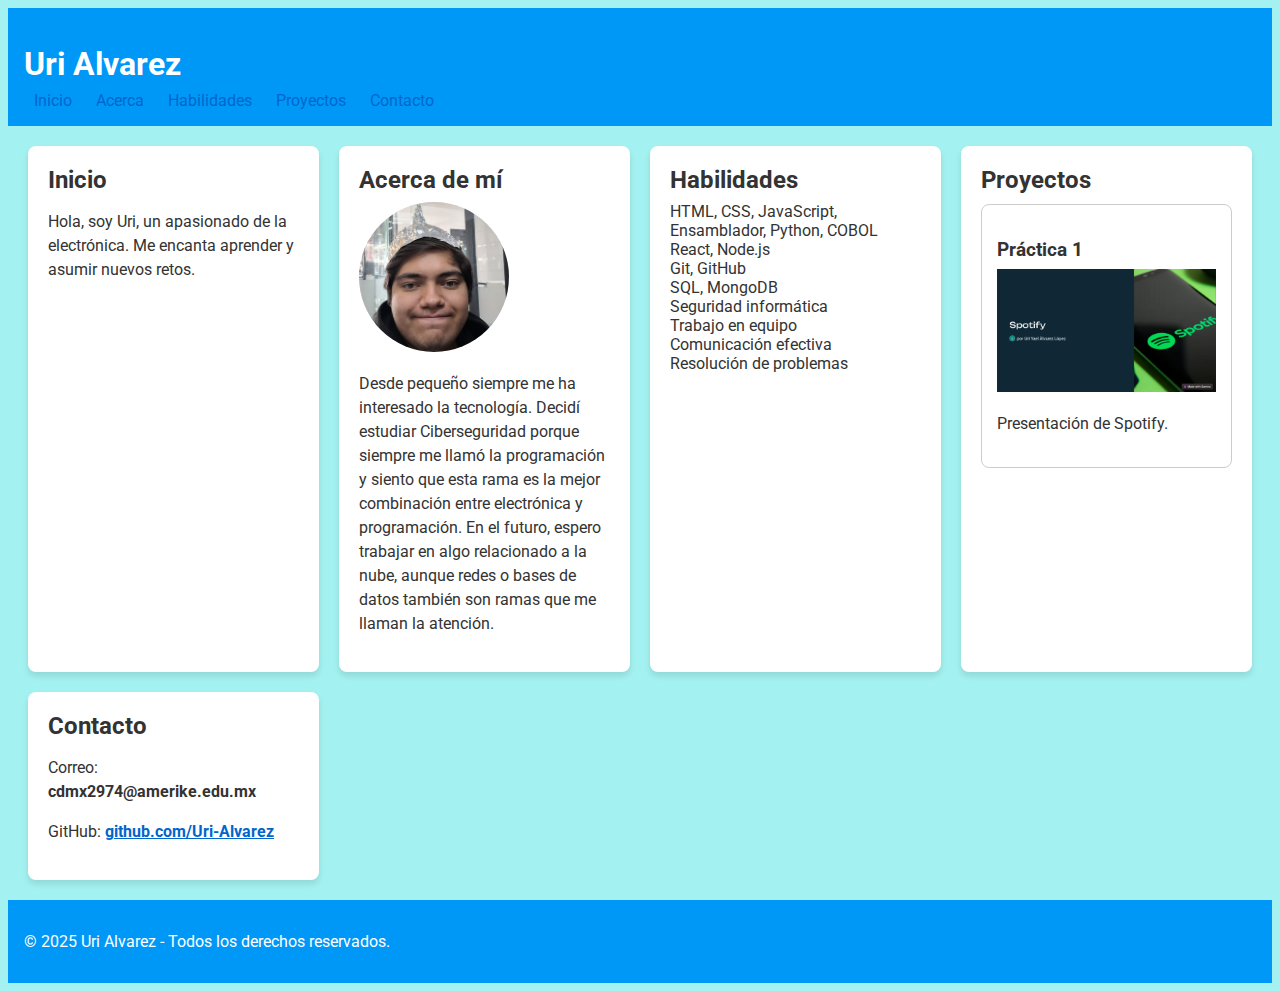
==== docs/cv-web-v2/index.html @ 14fbd323 "Practicas 4, 5 y 6" ====
<!DOCTYPE html>
<html lang="es">
<head>
    <meta charset="UTF-8">
    <meta name="viewport" content="width=device-width, initial-scale=1.0">
    <title>Uri-Alvarez</title>
    <link href="https://fonts.googleapis.com/css2?family=Roboto:wght@400;700&display=swap" rel="stylesheet">
    <link rel="stylesheet" href="styles.css"> <!-- Cambié a "styles.css" -->
</head>
<body>

<header>
    <h1>Uri Alvarez</h1>
    <nav>
        <a href="#inicio">Inicio</a>
        <a href="#acerca">Acerca</a>
        <a href="#habilidades">Habilidades</a>
        <a href="#proyectos">Proyectos</a>
        <a href="#contacto">Contacto</a>
    </nav>
</header>

<main class="main-content"> <!-- Aquí agregamos el contenedor para aplicar Grid -->
    <section id="inicio">
        <h2>Inicio</h2>
        <p>Hola, soy Uri, un apasionado de la electrónica. Me encanta aprender y asumir nuevos retos.</p>
    </section>

    <section id="acerca">
        <h2>Acerca de mí</h2>
        <img class="perfil-img" src="/Foto.jpeg" alt="Foto de perfil">
        <p>Desde pequeño siempre me ha interesado la tecnología. Decidí estudiar Ciberseguridad porque siempre me llamó la programación y siento que esta rama es la mejor combinación entre electrónica y programación. En el futuro, espero trabajar en algo relacionado a la nube, aunque redes o bases de datos también son ramas que me llaman la atención.</p>
    </section>

    <section id="habilidades">
        <h2>Habilidades</h2>
        <ul>
            <li>HTML, CSS, JavaScript, Ensamblador, Python, COBOL</li>
            <li>React, Node.js</li>
            <li>Git, GitHub</li>
            <li>SQL, MongoDB</li>
            <li>Seguridad informática</li>
            <li>Trabajo en equipo</li>
            <li>Comunicación efectiva</li>
            <li>Resolución de problemas</li>
        </ul>
    </section>

    <section id="proyectos">
        <h2>Proyectos</h2>

        <article class="proyecto">
            <h3>Práctica 1</h3>
            <img src="Practica1.png" alt="Proyecto 1">
            <p>Presentación de Spotify.</p>
        </article>
    </section>

    <section id="contacto">
        <h2>Contacto</h2>
        <p>Correo: <span class="contacto-link">cdmx2974@amerike.edu.mx</span></p>
        <p>GitHub: <a class="contacto-link" href="#">github.com/Uri-Alvarez</a></p>
    </section>
</main>

<footer>
    <p>© 2025 Uri Alvarez - Todos los derechos reservados.</p>
</footer>

</body>
</html>
---- docs/cv-web-v2/styles.css ----
/* 1. Define un tamaño de letra al html de 100% y al body de 1rem */
html {
    font-size: 100%;
}

body {
    font-size: 1rem;
}

/* 2. Define para todos los elementos la propiedad box-sizing con el valor de border-box */
* {
    box-sizing: border-box;
}

/* 3. Define una familia de fuente de Google Fonts a la etiqueta body */
body {
    font-family: 'Roboto', sans-serif;
}

/* 4. Define un color de letra y un color de fondo a la etiqueta body */
body {
    color: #333;
    background-color: #a3f1f0;
}

/* 5. Define un color de letra a los enlaces */
a {
    color: #0066cc;
}

/* 6. Define un color de letra en el estado hover a los enlaces */
a:hover {
    color: darkgreen;
}

/* 7. Aplica la propiedad max-width:100%; a la etiqueta img para que se vuelvan responsivas */
img {
    max-width: 100%;
    height: auto;
}

/* 8. Variables globales */
:root {
    --primary-color: #0098f7;
    --secondary-color: #ff6600;
    --text-color: #333;
}

/* Uso de variables */
header, footer {
    background-color: var(--primary-color);
    color: white;
}

a:hover {
    color: var(--secondary-color);
}

body {
    color: var(--text-color);
}

/* 9. Selectores de identificador */
#inicio, #acerca, #contacto {
    padding: 20px;
    border-radius: 8px;
}

/* 10. Selectores de clases */
.proyecto {
    border: 1px solid #ccc;
    padding: 15px;
    margin: 10px 0;
    border-radius: 8px;
}

.perfil-img {
    width: 150px;
    border-radius: 50%;
}

.contacto-link {
    font-weight: bold;
}

/* 11. Selectores descendientes */
section p {
    font-size: 1rem;
    line-height: 1.5;
}

nav a {
    margin: 0 10px;
    text-decoration: none;
}

form input,
form textarea,
form button {
    display: block;
    width: 100%;
    margin-bottom: 10px;
    padding: 10px;
}

/* 12. Selectores de grupo */
h1, h2, h3 {
    font-family: 'Roboto', sans-serif;
    margin-bottom: 0.5rem;
}

ul, ol, li {
    list-style: none;
    padding: 0;
    margin: 0;
}

header, footer, main {
    padding: 1rem;
}

/* 13. Diseño con Grid CSS y Media Queries */

/* Contenedor principal */
.main-content {
    display: grid;
    grid-template-columns: 1fr; /* Por defecto, 1 columna en móviles */
    gap: 20px;
    padding: 20px;
}

/* Para pantallas grandes */
@media (min-width: 768px) {
    .main-content {
        grid-template-columns: repeat(2, 1fr); /* 2 columnas en tabletas y computadoras pequeñas */
    }
}

@media (min-width: 1024px) {
    .main-content {
        grid-template-columns: repeat(3, 1fr); /* 3 columnas en pantallas más grandes */
    }
}

@media (min-width: 1200px) {
    .main-content {
        grid-template-columns: repeat(4, 1fr); /* 4 columnas en pantallas muy grandes */
    }
}

/* Estilo para cada sección de contenido */
section {
    background-color: #fff;
    border-radius: 8px;
    padding: 20px;
    box-shadow: 0 4px 6px rgba(0, 0, 0, 0.1);
}

/* Ajuste de imagen de perfil */
.perfil-img {
    width: 150px;
    height: 150px;
    object-fit: cover;
}

/* Espaciado de las secciones */
section h2 {
    margin-top: 0;
}

/* Personalización de los enlaces dentro de los formularios */
form a {
    color: var(--secondary-color);
    text-decoration: underline;
}
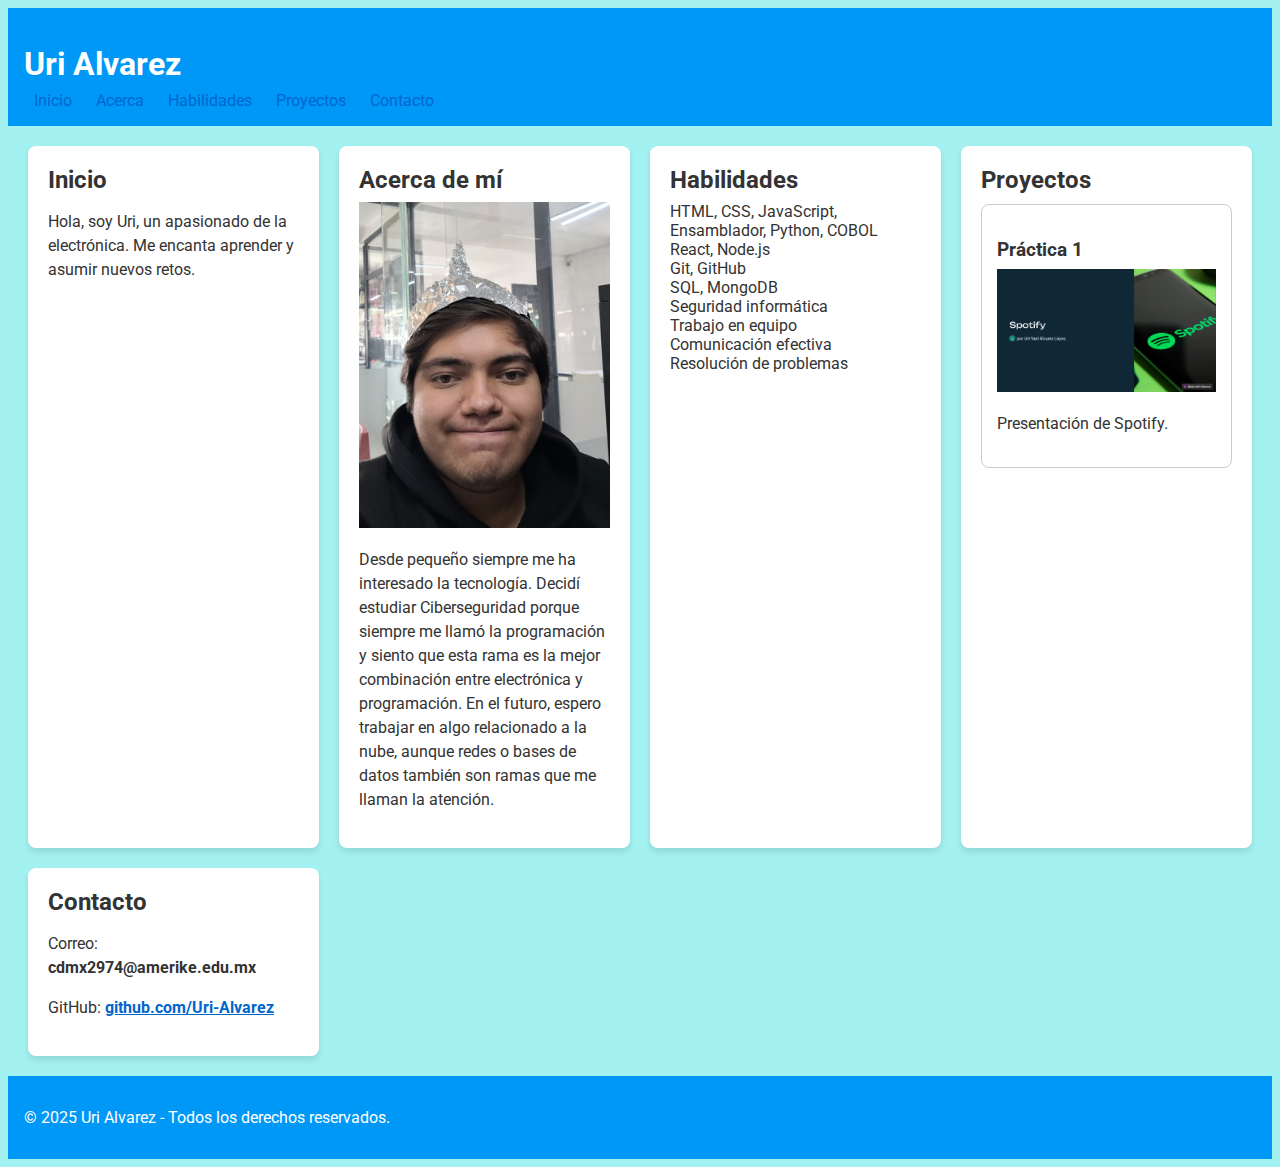
==== commit 70bdf824: "." ====
--- a/docs/cv-web-v2/index.html
+++ b/docs/cv-web-v2/index.html
@@ -28,7 +28,7 @@
 
     <section id="acerca">
         <h2>Acerca de mí</h2>
-        <img class="perfil-img" src="/Foto.jpeg" alt="Foto de perfil">
+        <img src="Foto.jpeg" alt="Foto de perfil">
         <p>Desde pequeño siempre me ha interesado la tecnología. Decidí estudiar Ciberseguridad porque siempre me llamó la programación y siento que esta rama es la mejor combinación entre electrónica y programación. En el futuro, espero trabajar en algo relacionado a la nube, aunque redes o bases de datos también son ramas que me llaman la atención.</p>
     </section>
 
